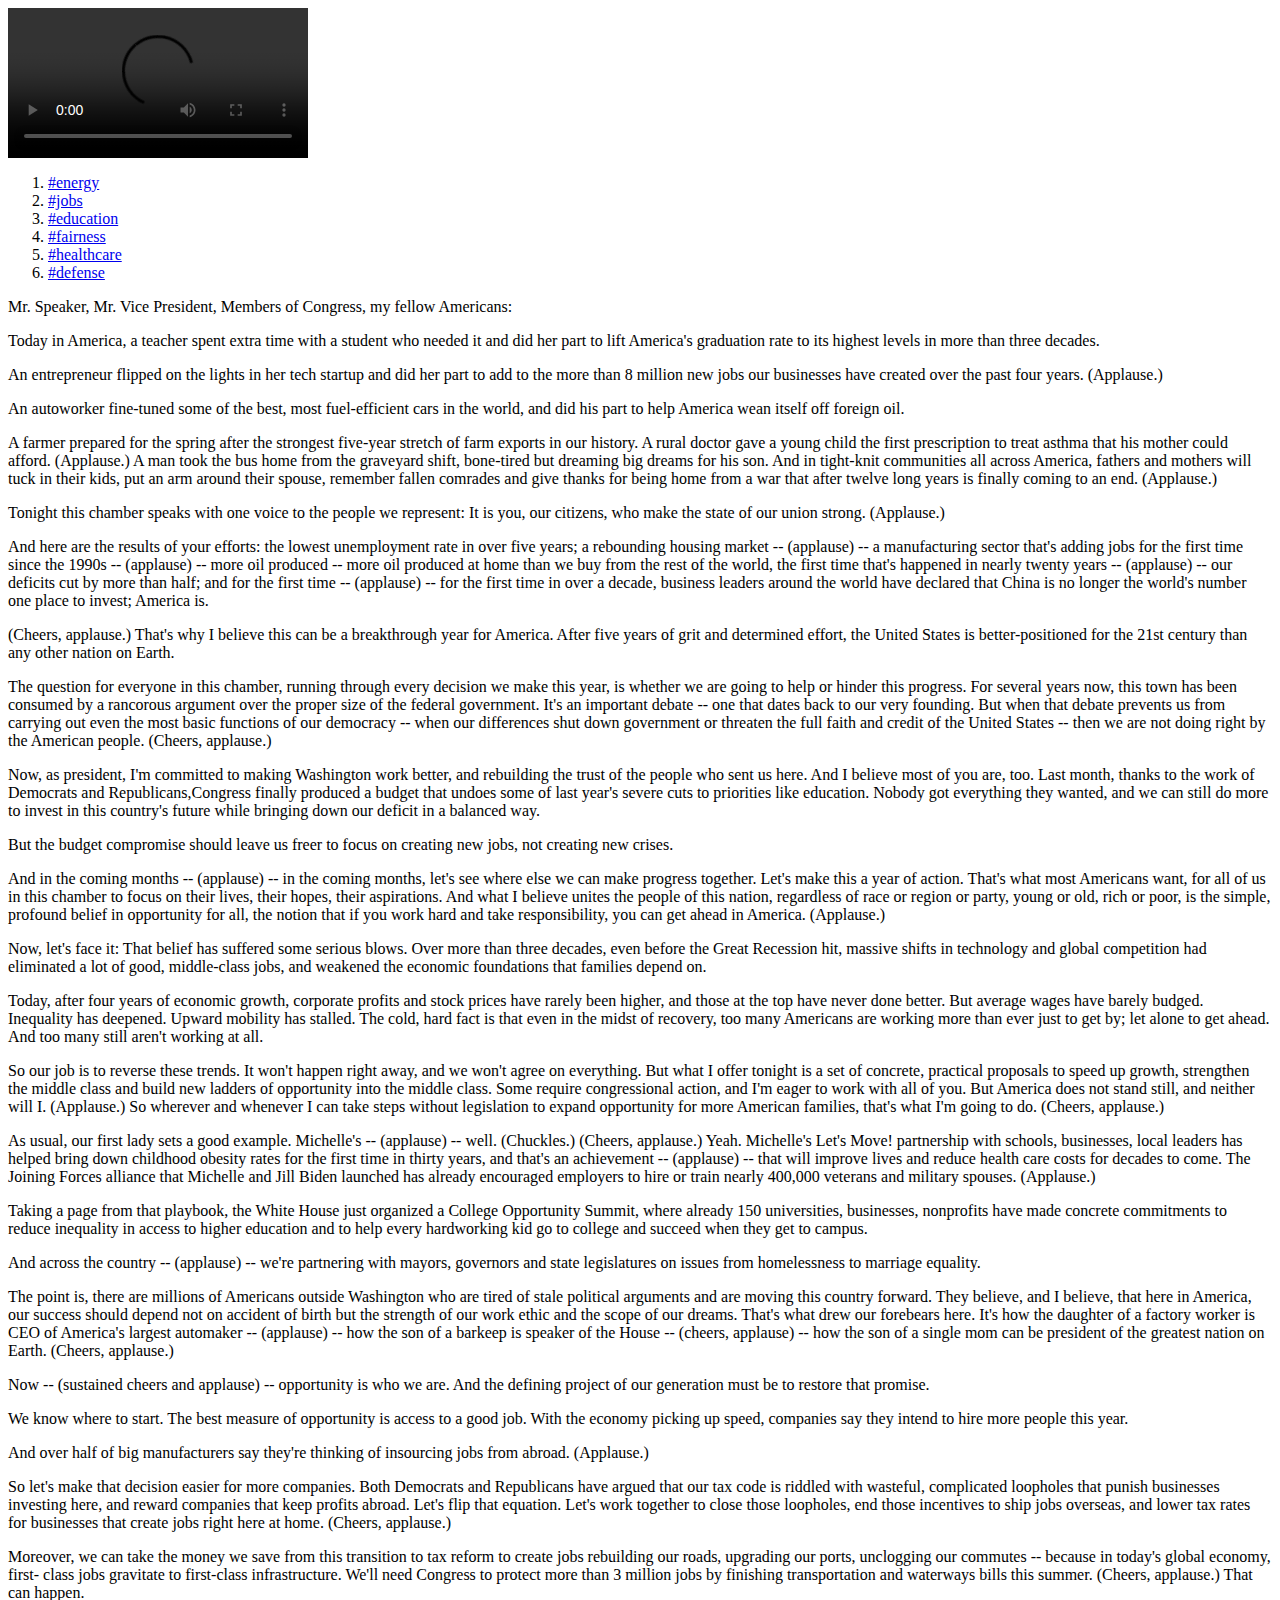
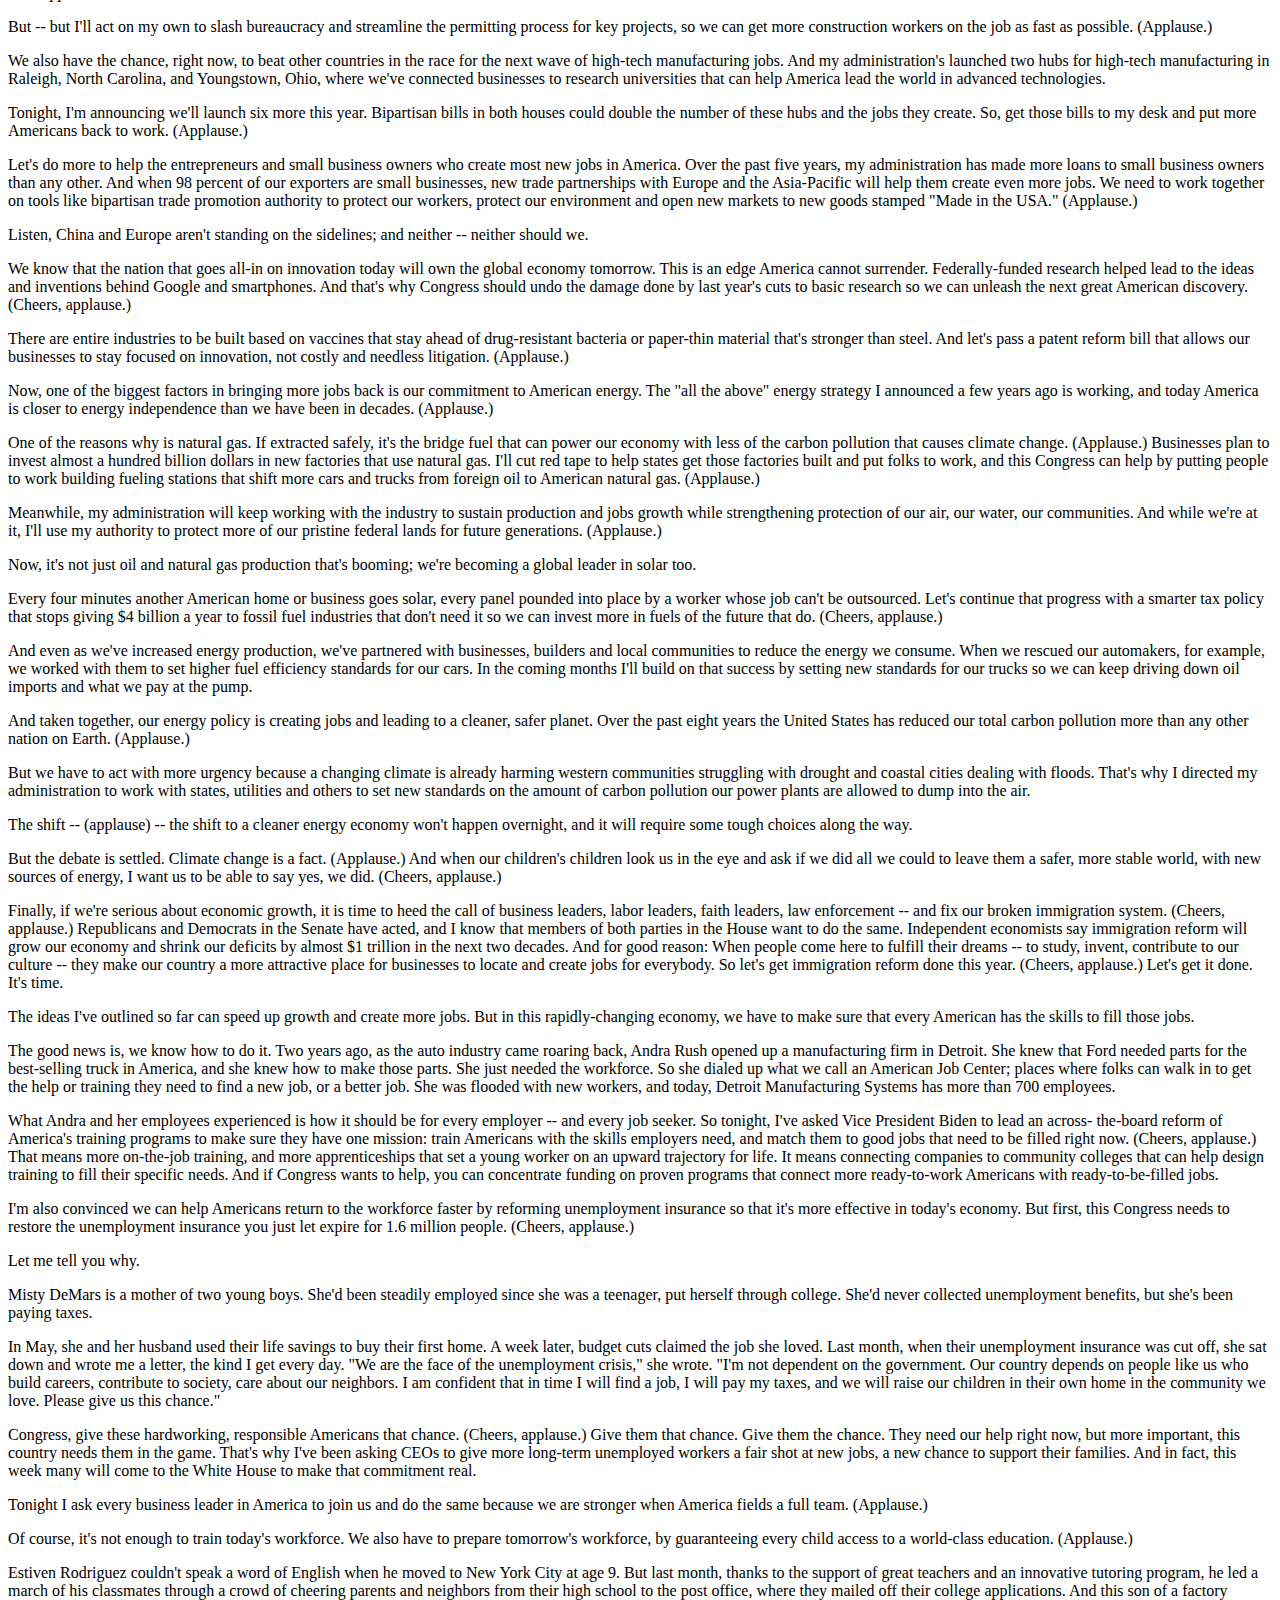
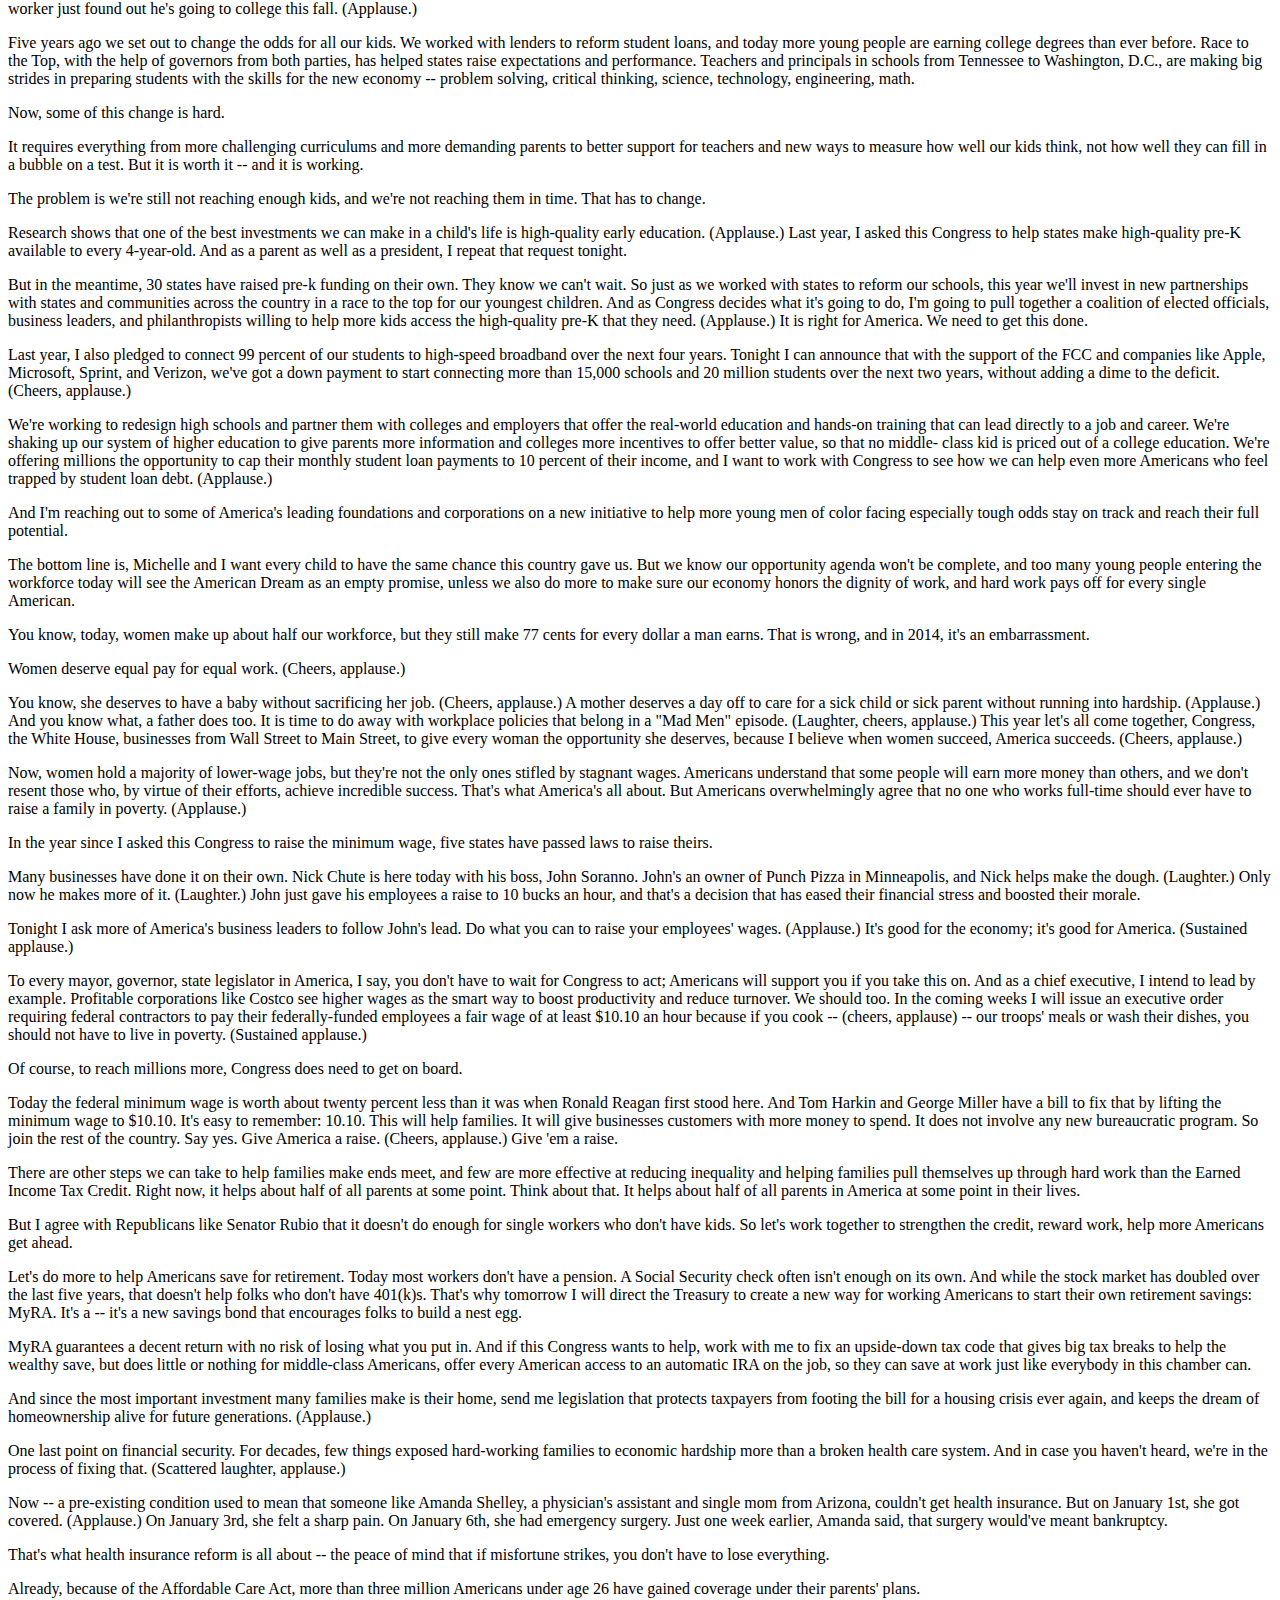
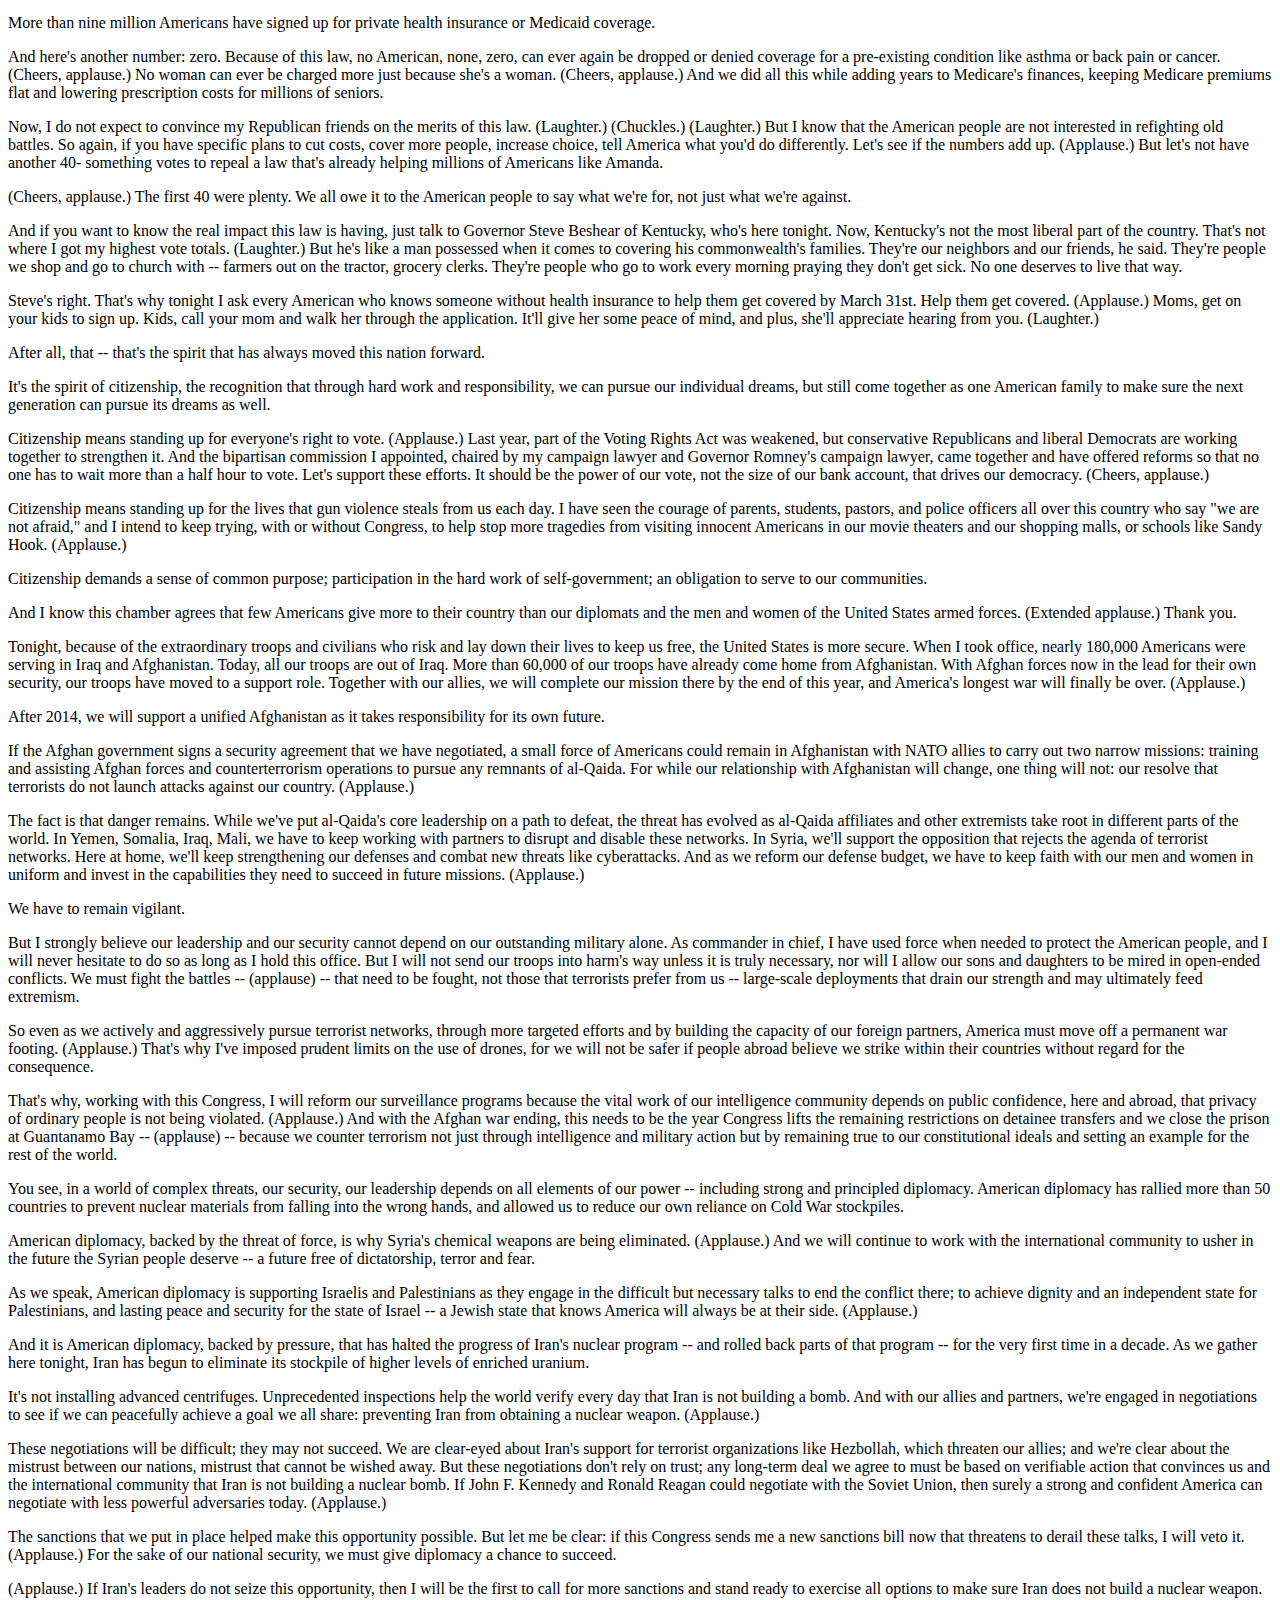
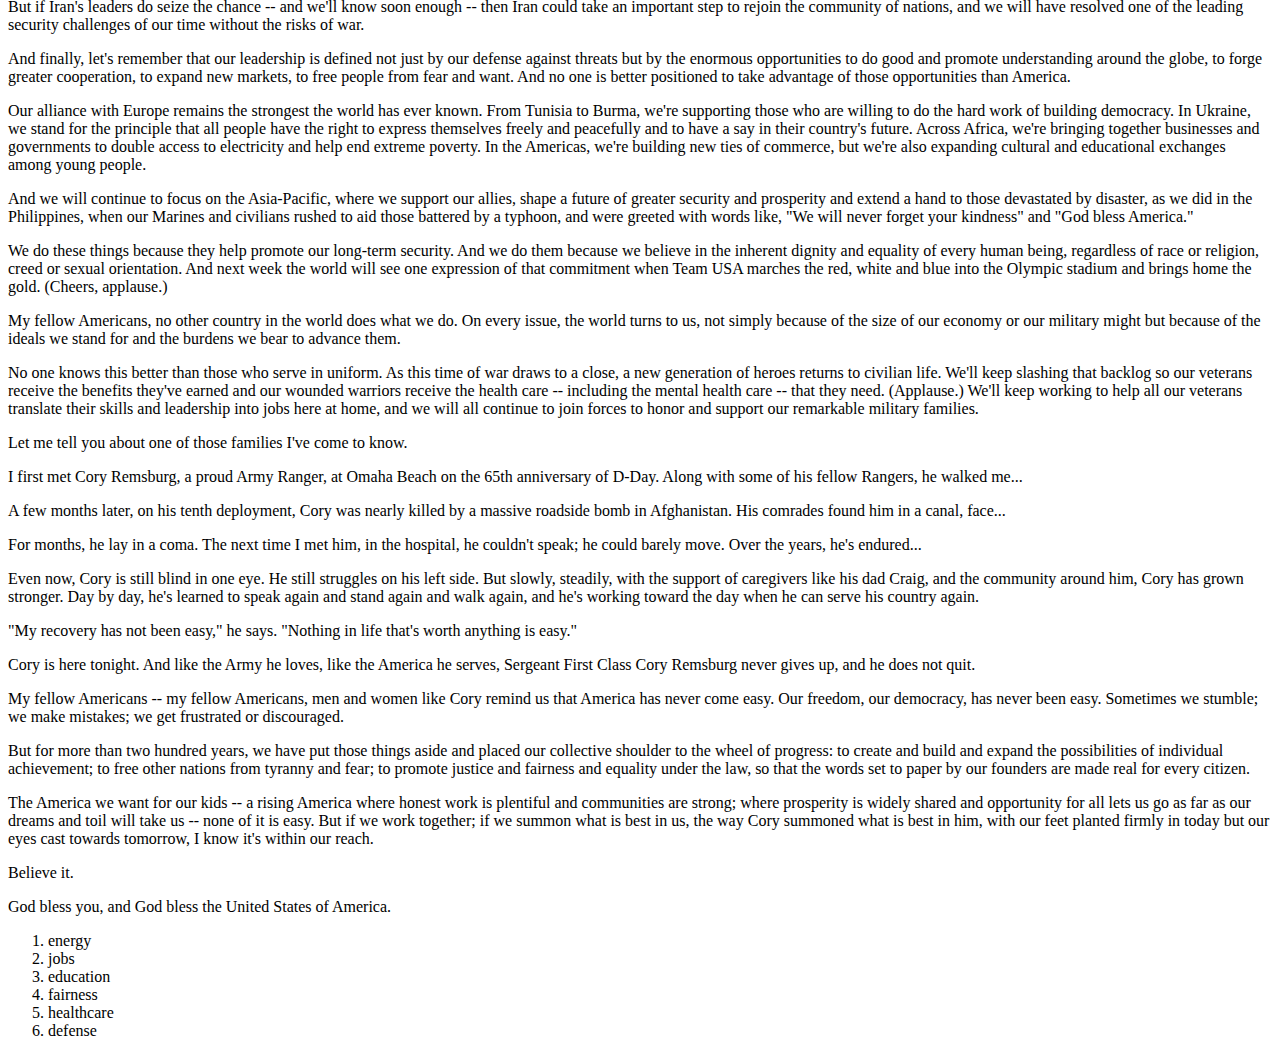
==== SOTU.html @ 9371b638 "fixed more timing issues in transcript timestamps" ====
<html>

	<head>
		<link rel='stylesheet' type='text/css' href='./style.css'>
		<link href='http://fonts.googleapis.com/css?family=Crimson+Text' rel='stylesheet' type='text/css'>
	</head>

	<body>
		<div id='hashtag-plot'>
			<div id='scrub-bar'></div>
		</div>

		<div id='container'>
			<div class='panel' id='left'>
				<video id='sotu-video' src='./media/sotu.mp4' controls></video>

				<nav>
					<ol>
						<li data-timestamp='1266'><a href='#'>#energy</a></li>
						<li data-timestamp='1615'><a href='#'>#jobs</a></li>
						<li data-timestamp='1861'><a href='#'>#education</a></li>
						<li data-timestamp='2124'><a href='#'>#fairness</a></li>
						<li data-timestamp='2681'><a href='#'>#healthcare</a></li>
						<li data-timestamp='3592'><a href='#'>#defense</a></li>
					</ol>
				</nav>
			</div>

			<div class='panel' id='middle'>
				<article id='sotu-transcript'>
					<!-- cleaned up with http://www.dirtymarkup.com/ -->
					<!-- original from http://www.washingtonpost.com/politics/full-text-of-obamas-2014-state-of-the-union-address/2014/01/28/e0c93358-887f-11e3-a5bd-844629433ba3_story.html -->
					<!-- still had to replace ’ with ' "by hand" in Sublime Text -->
					<!-- had to replace with – by -- ibid. -->
					<!-- used RegEx replace to clean up and convert table structure -->

					<div id="transcript-time-308">
						<p>Mr. Speaker, Mr. Vice President, Members of Congress, my fellow Americans:</p>
					</div>

					<div id="transcript-time-318">
						<p>Today in America, a teacher spent extra time with a student who needed it and did her part to lift America's graduation rate to its highest levels in more than three decades.</p>
					</div>

					<div id="transcript-time-335">
						<p>An entrepreneur flipped on the lights in her tech startup and did her part to add to the more than 8 million new jobs our businesses have created over the past four years. (Applause.)</p>
					</div>

					<div id="transcript-time-351">
						<p>An autoworker fine-tuned some of the best, most fuel-efficient cars in the world, and did his part to help America wean itself off foreign oil.</p>
					</div>

					<div id="transcript-time-365">
						<p>A farmer prepared for the spring after the strongest five-year stretch of farm exports in our history. A rural doctor gave a young child the first prescription to treat asthma that his mother could afford. (Applause.) A man took the bus home from the graveyard shift, bone-tired but dreaming big dreams for his son. And in tight-knit communities all across America, fathers and mothers will tuck in their kids, put an arm around their spouse, remember fallen comrades and give thanks for being home from a war that after twelve long years is finally coming to an end. (Applause.)</p>
					</div>

					<div id="transcript-time-433">
						<p>Tonight this chamber speaks with one voice to the people we represent: It is you, our citizens, who make the state of our union strong. (Applause.)</p>
					</div>

					<div id="transcript-time-450">
						<p>And here are the results of your efforts: the lowest unemployment rate in over five years; a rebounding housing market -- (applause) -- a manufacturing sector that's adding jobs for the first time since the 1990s -- (applause) -- more oil produced -- more oil produced at home than we buy from the rest of the world, the first time that's happened in nearly twenty years -- (applause) -- our deficits cut by more than half; and for the first time -- (applause) -- for the first time in over a decade, business leaders around the world have declared that China is no longer the world's number one place to invest; America is.</p>
					</div>

					<div id="transcript-time-512">
						<p>(Cheers, applause.) That's why I believe this can be a breakthrough year for America. After five years of grit and determined effort, the United States is better-positioned for the 21st century than any other nation on Earth.</p>
					</div>

					<div id="transcript-time-529">
						<p>The question for everyone in this chamber, running through every decision we make this year, is whether we are going to help or hinder this progress. For several years now, this town has been consumed by a rancorous argument over the proper size of the federal government. It's an important debate -- one that dates back to our very founding. But when that debate prevents us from carrying out even the most basic functions of our democracy -- when our differences shut down government or threaten the full faith and credit of the United States -- then we are not doing right by the American people. (Cheers, applause.)</p>
					</div>

					<div id="transcript-time-584">
						<p>Now, as president, I'm committed to making Washington work better, and rebuilding the trust of the people who sent us here. And I believe most of you are, too. Last month, thanks to the work of Democrats and Republicans,Congress finally produced a budget that undoes some of last year's severe cuts to priorities like education. Nobody got everything they wanted, and we can still do more to invest in this country's future while bringing down our deficit in a balanced way.</p>

						<p>But the budget compromise should leave us freer to focus on creating new jobs, not creating new crises.</p>

						<p>And in the coming months -- (applause) -- in the coming months, let's see where else we can make progress together. Let's make this a year of action. That's what most Americans want, for all of us in this chamber to focus on their lives, their hopes, their aspirations. And what I believe unites the people of this nation, regardless of race or region or party, young or old, rich or poor, is the simple, profound belief in opportunity for all, the notion that if you work hard and take responsibility, you can get ahead in America. (Applause.)</p>
					</div>

					<div id="transcript-time-673">
						<p>Now, let's face it: That belief has suffered some serious blows. Over more than three decades, even before the Great Recession hit, massive shifts in technology and global competition had eliminated a lot of good, middle-class jobs, and weakened the economic foundations that families depend on.</p>
					</div>

					<div id="transcript-time-696">
						<p>Today, after four years of economic growth, corporate profits and stock prices have rarely been higher, and those at the top have never done better. But average wages have barely budged. Inequality has deepened. Upward mobility has stalled. The cold, hard fact is that even in the midst of recovery, too many Americans are working more than ever just to get by; let alone to get ahead. And too many still aren't working at all.</p>
					</div>

					<div id="transcript-time-730">
						<p>So our job is to reverse these trends. It won't happen right away, and we won't agree on everything. But what I offer tonight is a set of concrete, practical proposals to speed up growth, strengthen the middle class and build new ladders of opportunity into the middle class. Some require congressional action, and I'm eager to work with all of you. But America does not stand still, and neither will I. (Applause.) So wherever and whenever I can take steps without legislation to expand opportunity for more American families, that's what I'm going to do. (Cheers, applause.)</p>
					</div>

					<div id="transcript-time-783">
						<p>As usual, our first lady sets a good example. Michelle's -- (applause) -- well. (Chuckles.) (Cheers, applause.) Yeah. Michelle's Let's Move! partnership with schools, businesses, local leaders has helped bring down childhood obesity rates for the first time in thirty years, and that's an achievement -- (applause) -- that will improve lives and reduce health care costs for decades to come. The Joining Forces alliance that Michelle and Jill Biden launched has already encouraged employers to hire or train nearly 400,000 veterans and military spouses. (Applause.)</p>

						<p>Taking a page from that playbook, the White House just organized a College Opportunity Summit, where already 150 universities, businesses, nonprofits have made concrete commitments to reduce inequality in access to higher education and to help every hardworking kid go to college and succeed when they get to campus.</p>

						<p>And across the country -- (applause) -- we're partnering with mayors, governors and state legislatures on issues from homelessness to marriage equality.</p>
					</div>

					<div id="transcript-time-871">
						<p>The point is, there are millions of Americans outside Washington who are tired of stale political arguments and are moving this country forward. They believe, and I believe, that here in America, our success should depend not on accident of birth but the strength of our work ethic and the scope of our dreams. That's what drew our forebears here. It's how the daughter of a factory worker is CEO of America's largest automaker -- (applause) -- how the son of a barkeep is speaker of the House -- (cheers, applause) -- how the son of a single mom can be president of the greatest nation on Earth. (Cheers, applause.)</p>
					</div>

					<div id="transcript-time-953">
						<p>Now -- (sustained cheers and applause) -- opportunity is who we are. And the defining project of our generation must be to restore that promise.</p>
					</div>

					<div id="transcript-time-964">
						<p>We know where to start. The best measure of opportunity is access to a good job. With the economy picking up speed, companies say they intend to hire more people this year.</p>

						<p>And over half of big manufacturers say they're thinking of insourcing jobs from abroad. (Applause.)</p>
					</div>

					<div id="transcript-time-988">
						<p>So let's make that decision easier for more companies. Both Democrats and Republicans have argued that our tax code is riddled with wasteful, complicated loopholes that punish businesses investing here, and reward companies that keep profits abroad. Let's flip that equation. Let's work together to close those loopholes, end those incentives to ship jobs overseas, and lower tax rates for businesses that create jobs right here at home. (Cheers, applause.)</p>
					</div>

					<div id="transcript-time-1026">
						<p>Moreover, we can take the money we save from this transition to tax reform to create jobs rebuilding our roads, upgrading our ports, unclogging our commutes -- because in today's global economy, first- class jobs gravitate to first-class infrastructure. We'll need Congress to protect more than 3 million jobs by finishing transportation and waterways bills this summer. (Cheers, applause.) That can happen.</p>

						<p>But -- but I'll act on my own to slash bureaucracy and streamline the permitting process for key projects, so we can get more construction workers on the job as fast as possible. (Applause.)</p>
					</div>

					<div id="transcript-time-1072">
						<p>We also have the chance, right now, to beat other countries in the race for the next wave of high-tech manufacturing jobs. And my administration's launched two hubs for high-tech manufacturing in Raleigh, North Carolina, and Youngstown, Ohio, where we've connected businesses to research universities that can help America lead the world in advanced technologies.</p>

						<p>Tonight, I'm announcing we'll launch six more this year. Bipartisan bills in both houses could double the number of these hubs and the jobs they create. So, get those bills to my desk and put more Americans back to work. (Applause.)</p>
					</div>

					<div id="transcript-time-1123">
						<p>Let's do more to help the entrepreneurs and small business owners who create most new jobs in America. Over the past five years, my administration has made more loans to small business owners than any other. And when 98 percent of our exporters are small businesses, new trade partnerships with Europe and the Asia-Pacific will help them create even more jobs. We need to work together on tools like bipartisan trade promotion authority to protect our workers, protect our environment and open new markets to new goods stamped "Made in the USA." (Applause.)</p>

						<p>Listen, China and Europe aren't standing on the sidelines; and neither -- neither should we.</p>
					</div>

					<div id="transcript-time-1181">
						<p>We know that the nation that goes all-in on innovation today will own the global economy tomorrow. This is an edge America cannot surrender. Federally-funded research helped lead to the ideas and inventions behind Google and smartphones. And that's why Congress should undo the damage done by last year's cuts to basic research so we can unleash the next great American discovery. (Cheers, applause.)</p>

						<p>There are entire industries to be built based on vaccines that stay ahead of drug-resistant bacteria or paper-thin material that's stronger than steel. And let's pass a patent reform bill that allows our businesses to stay focused on innovation, not costly and needless litigation. (Applause.)</p>
					</div>

					<div id="transcript-time-1244">
						<p>Now, one of the biggest factors in bringing more jobs back is our commitment to American energy. The "all the above" energy strategy I announced a few years ago is working, and today America is closer to energy independence than we have been in decades. (Applause.)</p>
					</div>

					<div id="transcript-time-1266">
						<p>One of the reasons why is natural gas. If extracted safely, it's the bridge fuel that can power our economy with less of the carbon pollution that causes climate change. (Applause.) Businesses plan to invest almost a hundred billion dollars in new factories that use natural gas. I'll cut red tape to help states get those factories built and put folks to work, and this Congress can help by putting people to work building fueling stations that shift more cars and trucks from foreign oil to American natural gas. (Applause.)</p>

						<p>Meanwhile, my administration will keep working with the industry to sustain production and jobs growth while strengthening protection of our air, our water, our communities. And while we're at it, I'll use my authority to protect more of our pristine federal lands for future generations. (Applause.)</p>
					</div>

					<div id="transcript-time-1333">
						<p>Now, it's not just oil and natural gas production that's booming; we're becoming a global leader in solar too.</p>

						<p>Every four minutes another American home or business goes solar, every panel pounded into place by a worker whose job can't be outsourced. Let's continue that progress with a smarter tax policy that stops giving $4 billion a year to fossil fuel industries that don't need it so we can invest more in fuels of the future that do. (Cheers, applause.)</p>
					</div>

					<div id="transcript-time-1375">
						<p>And even as we've increased energy production, we've partnered with businesses, builders and local communities to reduce the energy we consume. When we rescued our automakers, for example, we worked with them to set higher fuel efficiency standards for our cars. In the coming months I'll build on that success by setting new standards for our trucks so we can keep driving down oil imports and what we pay at the pump.</p>
					</div>

					<div id="transcript-time-1405">
						<p>And taken together, our energy policy is creating jobs and leading to a cleaner, safer planet. Over the past eight years the United States has reduced our total carbon pollution more than any other nation on Earth. (Applause.)</p>

						<p>But we have to act with more urgency because a changing climate is already harming western communities struggling with drought and coastal cities dealing with floods. That's why I directed my administration to work with states, utilities and others to set new standards on the amount of carbon pollution our power plants are allowed to dump into the air.</p>

						<p>The shift -- (applause) -- the shift to a cleaner energy economy won't happen overnight, and it will require some tough choices along the way.</p>

						<p>But the debate is settled. Climate change is a fact. (Applause.) And when our children's children look us in the eye and ask if we did all we could to leave them a safer, more stable world, with new sources of energy, I want us to be able to say yes, we did. (Cheers, applause.)</p>
					</div>

					<div id="transcript-time-1486">
						<p>Finally, if we're serious about economic growth, it is time to heed the call of business leaders, labor leaders, faith leaders, law enforcement -- and fix our broken immigration system. (Cheers, applause.) Republicans and Democrats in the Senate have acted, and I know that members of both parties in the House want to do the same. Independent economists say immigration reform will grow our economy and shrink our deficits by almost $1 trillion in the next two decades. And for good reason: When people come here to fulfill their dreams -- to study, invent, contribute to our culture -- they make our country a more attractive place for businesses to locate and create jobs for everybody. So let's get immigration reform done this year. (Cheers, applause.) Let's get it done. It's time.</p>
					</div>

					<div id="transcript-time-1561">
						<p>The ideas I've outlined so far can speed up growth and create more jobs. But in this rapidly-changing economy, we have to make sure that every American has the skills to fill those jobs.</p>
					</div>

					<div id="transcript-time-1576">
						<p>The good news is, we know how to do it. Two years ago, as the auto industry came roaring back, Andra Rush opened up a manufacturing firm in Detroit. She knew that Ford needed parts for the best-selling truck in America, and she knew how to make those parts. She just needed the workforce. So she dialed up what we call an American Job Center; places where folks can walk in to get the help or training they need to find a new job, or a better job. She was flooded with new workers, and today, Detroit Manufacturing Systems has more than 700 employees.</p>
					</div>

					<div id="transcript-time-1615">
						<p>What Andra and her employees experienced is how it should be for every employer -- and every job seeker. So tonight, I've asked Vice President Biden to lead an across- the-board reform of America's training programs to make sure they have one mission: train Americans with the skills employers need, and match them to good jobs that need to be filled right now. (Cheers, applause.) That means more on-the-job training, and more apprenticeships that set a young worker on an upward trajectory for life. It means connecting companies to community colleges that can help design training to fill their specific needs. And if Congress wants to help, you can concentrate funding on proven programs that connect more ready-to-work Americans with ready-to-be-filled jobs.</p>
					</div>

					<div id="transcript-time-1682">
						<p>I'm also convinced we can help Americans return to the workforce faster by reforming unemployment insurance so that it's more effective in today's economy. But first, this Congress needs to restore the unemployment insurance you just let expire for 1.6 million people. (Cheers, applause.)</p>
					</div>

					<div id="transcript-time-1714">
						<p>Let me tell you why.</p>
					</div>

					<div id="transcript-time-1716">
						<p>Misty DeMars is a mother of two young boys. She'd been steadily employed since she was a teenager, put herself through college. She'd never collected unemployment benefits, but she's been paying taxes.</p>

						<p>In May, she and her husband used their life savings to buy their first home. A week later, budget cuts claimed the job she loved. Last month, when their unemployment insurance was cut off, she sat down and wrote me a letter, the kind I get every day. "We are the face of the unemployment crisis," she wrote. "I'm not dependent on the government. Our country depends on people like us who build careers, contribute to society, care about our neighbors. I am confident that in time I will find a job, I will pay my taxes, and we will raise our children in their own home in the community we love. Please give us this chance."</p>
					</div>

					<div id="transcript-time-1780">
						<p>Congress, give these hardworking, responsible Americans that chance. (Cheers, applause.) Give them that chance. Give them the chance. They need our help right now, but more important, this country needs them in the game. That's why I've been asking CEOs to give more long-term unemployed workers a fair shot at new jobs, a new chance to support their families. And in fact, this week many will come to the White House to make that commitment real.</p>

						<p>Tonight I ask every business leader in America to join us and do the same because we are stronger when America fields a full team. (Applause.)</p>
					</div>

					<div id="transcript-time-1833">
						<p>Of course, it's not enough to train today's workforce. We also have to prepare tomorrow's workforce, by guaranteeing every child access to a world-class education. (Applause.)</p>
					</div>

					<div id="transcript-time-1853">
						<p>Estiven Rodriguez couldn't speak a word of English when he moved to New York City at age 9. But last month, thanks to the support of great teachers and an innovative tutoring program, he led a march of his classmates through a crowd of cheering parents and neighbors from their high school to the post office, where they mailed off their college applications. And this son of a factory worker just found out he's going to college this fall. (Applause.)</p>
					</div>

					<div id="transcript-time-1893">
						<p>Five years ago we set out to change the odds for all our kids. We worked with lenders to reform student loans, and today more young people are earning college degrees than ever before. Race to the Top, with the help of governors from both parties, has helped states raise expectations and performance. Teachers and principals in schools from Tennessee to Washington, D.C., are making big strides in preparing students with the skills for the new economy -- problem solving, critical thinking, science, technology, engineering, math.</p>

						<p>Now, some of this change is hard.</p>

						<p>It requires everything from more challenging curriculums and more demanding parents to better support for teachers and new ways to measure how well our kids think, not how well they can fill in a bubble on a test. But it is worth it -- and it is working.</p>
					</div>

					<div id="transcript-time-1952">
						<p>The problem is we're still not reaching enough kids, and we're not reaching them in time. That has to change.</p>
					</div>

					<div id="transcript-time-1960">
						<p>Research shows that one of the best investments we can make in a child's life is high-quality early education. (Applause.) Last year, I asked this Congress to help states make high-quality pre-K available to every 4-year-old. And as a parent as well as a president, I repeat that request tonight.</p>

						<p>But in the meantime, 30 states have raised pre-k funding on their own. They know we can't wait. So just as we worked with states to reform our schools, this year we'll invest in new partnerships with states and communities across the country in a race to the top for our youngest children. And as Congress decides what it's going to do, I'm going to pull together a coalition of elected officials, business leaders, and philanthropists willing to help more kids access the high-quality pre-K that they need. (Applause.) It is right for America. We need to get this done.</p>
					</div>

					<div id="transcript-time-2036">
						<p>Last year, I also pledged to connect 99 percent of our students to high-speed broadband over the next four years. Tonight I can announce that with the support of the FCC and companies like Apple, Microsoft, Sprint, and Verizon, we've got a down payment to start connecting more than 15,000 schools and 20 million students over the next two years, without adding a dime to the deficit. (Cheers, applause.)</p>
					</div>

					<div id="transcript-time-2068">
						<p>We're working to redesign high schools and partner them with colleges and employers that offer the real-world education and hands-on training that can lead directly to a job and career. We're shaking up our system of higher education to give parents more information and colleges more incentives to offer better value, so that no middle- class kid is priced out of a college education. We're offering millions the opportunity to cap their monthly student loan payments to 10 percent of their income, and I want to work with Congress to see how we can help even more Americans who feel trapped by student loan debt. (Applause.)</p>

						<p>And I'm reaching out to some of America's leading foundations and corporations on a new initiative to help more young men of color facing especially tough odds stay on track and reach their full potential.</p>
					</div>

					<div id="transcript-time-2126">
						<p>The bottom line is, Michelle and I want every child to have the same chance this country gave us. But we know our opportunity agenda won't be complete, and too many young people entering the workforce today will see the American Dream as an empty promise, unless we also do more to make sure our economy honors the dignity of work, and hard work pays off for every single American.</p>
					</div>

					<div id="transcript-time-2157">
						<p>You know, today, women make up about half our workforce, but they still make 77 cents for every dollar a man earns. That is wrong, and in 2014, it's an embarrassment.</p>

						<p>Women deserve equal pay for equal work. (Cheers, applause.)</p>

						<p>You know, she deserves to have a baby without sacrificing her job. (Cheers, applause.) A mother deserves a day off to care for a sick child or sick parent without running into hardship. (Applause.) And you know what, a father does too. It is time to do away with workplace policies that belong in a "Mad Men" episode. (Laughter, cheers, applause.) This year let's all come together, Congress, the White House, businesses from Wall Street to Main Street, to give every woman the opportunity she deserves, because I believe when women succeed, America succeeds. (Cheers, applause.)</p>
					</div>

					<div id="transcript-time-2246">
						<p>Now, women hold a majority of lower-wage jobs, but they're not the only ones stifled by stagnant wages. Americans understand that some people will earn more money than others, and we don't resent those who, by virtue of their efforts, achieve incredible success. That's what America's all about. But Americans overwhelmingly agree that no one who works full-time should ever have to raise a family in poverty. (Applause.)</p>
					</div>

					<div id="transcript-time-2295">
						<p>In the year since I asked this Congress to raise the minimum wage, five states have passed laws to raise theirs.</p>

						<p>Many businesses have done it on their own. Nick Chute is here today with his boss, John Soranno. John's an owner of Punch Pizza in Minneapolis, and Nick helps make the dough. (Laughter.) Only now he makes more of it. (Laughter.) John just gave his employees a raise to 10 bucks an hour, and that's a decision that has eased their financial stress and boosted their morale.</p>
					</div>

					<div id="transcript-time-2332">
						<p>Tonight I ask more of America's business leaders to follow John's lead. Do what you can to raise your employees' wages. (Applause.) It's good for the economy; it's good for America. (Sustained applause.)</p>

						<p>To every mayor, governor, state legislator in America, I say, you don't have to wait for Congress to act; Americans will support you if you take this on. And as a chief executive, I intend to lead by example. Profitable corporations like Costco see higher wages as the smart way to boost productivity and reduce turnover. We should too. In the coming weeks I will issue an executive order requiring federal contractors to pay their federally-funded employees a fair wage of at least $10.10 an hour because if you cook -- (cheers, applause) -- our troops' meals or wash their dishes, you should not have to live in poverty. (Sustained applause.)</p>
					</div>

					<div id="transcript-time-2406">
						<p>Of course, to reach millions more, Congress does need to get on board.</p>

						<p>Today the federal minimum wage is worth about twenty percent less than it was when Ronald Reagan first stood here. And Tom Harkin and George Miller have a bill to fix that by lifting the minimum wage to $10.10. It's easy to remember: 10.10. This will help families. It will give businesses customers with more money to spend. It does not involve any new bureaucratic program. So join the rest of the country. Say yes. Give America a raise. (Cheers, applause.) Give 'em a raise.</p>
					</div>

					<div id="transcript-time-2462">
						<p>There are other steps we can take to help families make ends meet, and few are more effective at reducing inequality and helping families pull themselves up through hard work than the Earned Income Tax Credit. Right now, it helps about half of all parents at some point. Think about that. It helps about half of all parents in America at some point in their lives.</p>

						<p>But I agree with Republicans like Senator Rubio that it doesn't do enough for single workers who don't have kids. So let's work together to strengthen the credit, reward work, help more Americans get ahead.</p>
					</div>

					<div id="transcript-time-2501">
						<p>Let's do more to help Americans save for retirement. Today most workers don't have a pension. A Social Security check often isn't enough on its own. And while the stock market has doubled over the last five years, that doesn't help folks who don't have 401(k)s. That's why tomorrow I will direct the Treasury to create a new way for working Americans to start their own retirement savings: MyRA. It's a -- it's a new savings bond that encourages folks to build a nest egg.</p>

						<p>MyRA guarantees a decent return with no risk of losing what you put in. And if this Congress wants to help, work with me to fix an upside-down tax code that gives big tax breaks to help the wealthy save, but does little or nothing for middle-class Americans, offer every American access to an automatic IRA on the job, so they can save at work just like everybody in this chamber can.</p>

						<p>And since the most important investment many families make is their home, send me legislation that protects taxpayers from footing the bill for a housing crisis ever again, and keeps the dream of homeownership alive for future generations. (Applause.)</p>
					</div>

					<div id="transcript-time-2593">
						<p>One last point on financial security. For decades, few things exposed hard-working families to economic hardship more than a broken health care system. And in case you haven't heard, we're in the process of fixing that. (Scattered laughter, applause.)</p>
					</div>

					<div id="transcript-time-2615">
						<p>Now -- a pre-existing condition used to mean that someone like Amanda Shelley, a physician's assistant and single mom from Arizona, couldn't get health insurance. But on January 1st, she got covered. (Applause.) On January 3rd, she felt a sharp pain. On January 6th, she had emergency surgery. Just one week earlier, Amanda said, that surgery would've meant bankruptcy.</p>
					</div>

					<div id="transcript-time-2650">
						<p>That's what health insurance reform is all about -- the peace of mind that if misfortune strikes, you don't have to lose everything.</p>
					</div>

					<div id="transcript-time-2659">
						<p>Already, because of the Affordable Care Act, more than three million Americans under age 26 have gained coverage under their parents' plans.</p>
					</div>

					<div id="transcript-time-2671">
						<p>More than nine million Americans have signed up for private health insurance or Medicaid coverage.</p>
					</div>

					<div id="transcript-time-2681">
						<p>And here's another number: zero. Because of this law, no American, none, zero, can ever again be dropped or denied coverage for a pre-existing condition like asthma or back pain or cancer. (Cheers, applause.) No woman can ever be charged more just because she's a woman. (Cheers, applause.) And we did all this while adding years to Medicare's finances, keeping Medicare premiums flat and lowering prescription costs for millions of seniors.</p>
					</div>

					<div id="transcript-time-2737">
						<p>Now, I do not expect to convince my Republican friends on the merits of this law. (Laughter.) (Chuckles.) (Laughter.) But I know that the American people are not interested in refighting old battles. So again, if you have specific plans to cut costs, cover more people, increase choice, tell America what you'd do differently. Let's see if the numbers add up. (Applause.) But let's not have another 40- something votes to repeal a law that's already helping millions of Americans like Amanda.</p>

						<p>(Cheers, applause.) The first 40 were plenty. We all owe it to the American people to say what we're for, not just what we're against.</p>
					</div>

					<div id="transcript-time-2735">
						<p>And if you want to know the real impact this law is having, just talk to Governor Steve Beshear of Kentucky, who's here tonight. Now, Kentucky's not the most liberal part of the country. That's not where I got my highest vote totals. (Laughter.) But he's like a man possessed when it comes to covering his commonwealth's families. They're our neighbors and our friends, he said. They're people we shop and go to church with -- farmers out on the tractor, grocery clerks. They're people who go to work every morning praying they don't get sick. No one deserves to live that way.</p>
					</div>

					<div id="transcript-time-2854">
						<p>Steve's right. That's why tonight I ask every American who knows someone without health insurance to help them get covered by March 31st. Help them get covered. (Applause.) Moms, get on your kids to sign up. Kids, call your mom and walk her through the application. It'll give her some peace of mind, and plus, she'll appreciate hearing from you. (Laughter.)</p>
					</div>

					<div id="transcript-time-2890">
						<p>After all, that -- that's the spirit that has always moved this nation forward.</p>

						<p>It's the spirit of citizenship, the recognition that through hard work and responsibility, we can pursue our individual dreams, but still come together as one American family to make sure the next generation can pursue its dreams as well.</p>
					</div>

					<div id="transcript-time-2912">
						<p>Citizenship means standing up for everyone's right to vote. (Applause.) Last year, part of the Voting Rights Act was weakened, but conservative Republicans and liberal Democrats are working together to strengthen it. And the bipartisan commission I appointed, chaired by my campaign lawyer and Governor Romney's campaign lawyer, came together and have offered reforms so that no one has to wait more than a half hour to vote. Let's support these efforts. It should be the power of our vote, not the size of our bank account, that drives our democracy. (Cheers, applause.)</p>
					</div>

					<div id="transcript-time-2972">
						<p>Citizenship means standing up for the lives that gun violence steals from us each day. I have seen the courage of parents, students, pastors, and police officers all over this country who say "we are not afraid," and I intend to keep trying, with or without Congress, to help stop more tragedies from visiting innocent Americans in our movie theaters and our shopping malls, or schools like Sandy Hook. (Applause.)</p>
					</div>

					<div id="transcript-time-3021">
						<p>Citizenship demands a sense of common purpose; participation in the hard work of self-government; an obligation to serve to our communities.</p>

						<p>And I know this chamber agrees that few Americans give more to their country than our diplomats and the men and women of the United States armed forces. (Extended applause.) Thank you.</p>
					</div>

					<div id="transcript-time-3078">
						<p>Tonight, because of the extraordinary troops and civilians who risk and lay down their lives to keep us free, the United States is more secure. When I took office, nearly 180,000 Americans were serving in Iraq and Afghanistan. Today, all our troops are out of Iraq. More than 60,000 of our troops have already come home from Afghanistan. With Afghan forces now in the lead for their own security, our troops have moved to a support role. Together with our allies, we will complete our mission there by the end of this year, and America's longest war will finally be over. (Applause.)</p>
					</div>

					<div id="transcript-time-3134">
						<p>After 2014, we will support a unified Afghanistan as it takes responsibility for its own future.</p>

						<p>If the Afghan government signs a security agreement that we have negotiated, a small force of Americans could remain in Afghanistan with NATO allies to carry out two narrow missions: training and assisting Afghan forces and counterterrorism operations to pursue any remnants of al-Qaida. For while our relationship with Afghanistan will change, one thing will not: our resolve that terrorists do not launch attacks against our country. (Applause.)</p>
					</div>

					<div id="transcript-time-3189">
						<p>The fact is that danger remains. While we've put al-Qaida's core leadership on a path to defeat, the threat has evolved as al-Qaida affiliates and other extremists take root in different parts of the world. In Yemen, Somalia, Iraq, Mali, we have to keep working with partners to disrupt and disable these networks. In Syria, we'll support the opposition that rejects the agenda of terrorist networks. Here at home, we'll keep strengthening our defenses and combat new threats like cyberattacks. And as we reform our defense budget, we have to keep faith with our men and women in uniform and invest in the capabilities they need to succeed in future missions. (Applause.)</p>
					</div>

					<div id="transcript-time-3258">
						<p>We have to remain vigilant.</p>

						<p>But I strongly believe our leadership and our security cannot depend on our outstanding military alone. As commander in chief, I have used force when needed to protect the American people, and I will never hesitate to do so as long as I hold this office. But I will not send our troops into harm's way unless it is truly necessary, nor will I allow our sons and daughters to be mired in open-ended conflicts. We must fight the battles -- (applause) -- that need to be fought, not those that terrorists prefer from us -- large-scale deployments that drain our strength and may ultimately feed extremism.</p>
					</div>

					<div id="transcript-time-3304">
						<p>So even as we actively and aggressively pursue terrorist networks, through more targeted efforts and by building the capacity of our foreign partners, America must move off a permanent war footing. (Applause.) That's why I've imposed prudent limits on the use of drones, for we will not be safer if people abroad believe we strike within their countries without regard for the consequence.</p>

						<p>That's why, working with this Congress, I will reform our surveillance programs because the vital work of our intelligence community depends on public confidence, here and abroad, that privacy of ordinary people is not being violated. (Applause.) And with the Afghan war ending, this needs to be the year Congress lifts the remaining restrictions on detainee transfers and we close the prison at Guantanamo Bay -- (applause) -- because we counter terrorism not just through intelligence and military action but by remaining true to our constitutional ideals and setting an example for the rest of the world.</p>
					</div>

					<div id="transcript-time-3384">
						<p>You see, in a world of complex threats, our security, our leadership depends on all elements of our power -- including strong and principled diplomacy. American diplomacy has rallied more than 50 countries to prevent nuclear materials from falling into the wrong hands, and allowed us to reduce our own reliance on Cold War stockpiles.</p>

						<p>American diplomacy, backed by the threat of force, is why Syria's chemical weapons are being eliminated. (Applause.) And we will continue to work with the international community to usher in the future the Syrian people deserve -- a future free of dictatorship, terror and fear.</p>

						<p>As we speak, American diplomacy is supporting Israelis and Palestinians as they engage in the difficult but necessary talks to end the conflict there; to achieve dignity and an independent state for Palestinians, and lasting peace and security for the state of Israel -- a Jewish state that knows America will always be at their side. (Applause.)</p>
					</div>

					<div id="transcript-time-3471">
						<p>And it is American diplomacy, backed by pressure, that has halted the progress of Iran's nuclear program -- and rolled back parts of that program -- for the very first time in a decade. As we gather here tonight, Iran has begun to eliminate its stockpile of higher levels of enriched uranium.</p>

						<p>It's not installing advanced centrifuges. Unprecedented inspections help the world verify every day that Iran is not building a bomb. And with our allies and partners, we're engaged in negotiations to see if we can peacefully achieve a goal we all share: preventing Iran from obtaining a nuclear weapon. (Applause.)</p>
					</div>

					<div id="transcript-time-3533">
						<p>These negotiations will be difficult; they may not succeed. We are clear-eyed about Iran's support for terrorist organizations like Hezbollah, which threaten our allies; and we're clear about the mistrust between our nations, mistrust that cannot be wished away. But these negotiations don't rely on trust; any long-term deal we agree to must be based on verifiable action that convinces us and the international community that Iran is not building a nuclear bomb. If John F. Kennedy and Ronald Reagan could negotiate with the Soviet Union, then surely a strong and confident America can negotiate with less powerful adversaries today. (Applause.)</p>
					</div>

					<div id="transcript-time-3592">
						<p>The sanctions that we put in place helped make this opportunity possible. But let me be clear: if this Congress sends me a new sanctions bill now that threatens to derail these talks, I will veto it. (Applause.) For the sake of our national security, we must give diplomacy a chance to succeed.</p>

						<p>(Applause.) If Iran's leaders do not seize this opportunity, then I will be the first to call for more sanctions and stand ready to exercise all options to make sure Iran does not build a nuclear weapon. But if Iran's leaders do seize the chance -- and we'll know soon enough -- then Iran could take an important step to rejoin the community of nations, and we will have resolved one of the leading security challenges of our time without the risks of war.</p>
					</div>

					<div id="transcript-time-3655">
						<p>And finally, let's remember that our leadership is defined not just by our defense against threats but by the enormous opportunities to do good and promote understanding around the globe, to forge greater cooperation, to expand new markets, to free people from fear and want. And no one is better positioned to take advantage of those opportunities than America.</p>
					</div>

					<div id="transcript-time-3685">
						<p>Our alliance with Europe remains the strongest the world has ever known. From Tunisia to Burma, we're supporting those who are willing to do the hard work of building democracy. In Ukraine, we stand for the principle that all people have the right to express themselves freely and peacefully and to have a say in their country's future. Across Africa, we're bringing together businesses and governments to double access to electricity and help end extreme poverty. In the Americas, we're building new ties of commerce, but we're also expanding cultural and educational exchanges among young people.</p>

						<p>And we will continue to focus on the Asia-Pacific, where we support our allies, shape a future of greater security and prosperity and extend a hand to those devastated by disaster, as we did in the Philippines, when our Marines and civilians rushed to aid those battered by a typhoon, and were greeted with words like, "We will never forget your kindness" and "God bless America."</p>
					</div>

					<div id="transcript-time-3755">
						<p>We do these things because they help promote our long-term security. And we do them because we believe in the inherent dignity and equality of every human being, regardless of race or religion, creed or sexual orientation. And next week the world will see one expression of that commitment when Team USA marches the red, white and blue into the Olympic stadium and brings home the gold. (Cheers, applause.)</p>
					</div>

					<div id="transcript-time-3803">
						<p>My fellow Americans, no other country in the world does what we do. On every issue, the world turns to us, not simply because of the size of our economy or our military might but because of the ideals we stand for and the burdens we bear to advance them.</p>
					</div>

					<div id="transcript-time-3826">
						<p>No one knows this better than those who serve in uniform. As this time of war draws to a close, a new generation of heroes returns to civilian life. We'll keep slashing that backlog so our veterans receive the benefits they've earned and our wounded warriors receive the health care -- including the mental health care -- that they need. (Applause.) We'll keep working to help all our veterans translate their skills and leadership into jobs here at home, and we will all continue to join forces to honor and support our remarkable military families.</p>
					</div>

					<div id="transcript-time-3881">
						<p>Let me tell you about one of those families I've come to know.</p>
					</div>

					<div id="transcript-time-3887">
						<p>I first met Cory Remsburg, a proud Army Ranger, at Omaha Beach on the 65th anniversary of D-Day. Along with some of his fellow Rangers, he walked me...</p>
					
						<p>A few months later, on his tenth deployment, Cory was nearly killed by a massive roadside bomb in Afghanistan. His comrades found him in a canal, face...</p>
					</div>

					<div id="transcript-time-3934">
						<p>For months, he lay in a coma. The next time I met him, in the hospital, he couldn't speak; he could barely move. Over the years, he's endured...</p>
					</div>

					<div id="transcript-time-3957">
						<p>Even now, Cory is still blind in one eye. He still struggles on his left side. But slowly, steadily, with the support of caregivers like his dad Craig, and the community around him, Cory has grown stronger. Day by day, he's learned to speak again and stand again and walk again, and he's working toward the day when he can serve his country again.</p>
					</div>

					<div id="transcript-time-3987">
						<p>"My recovery has not been easy," he says. "Nothing in life that's worth anything is easy."</p>
					</div>

					<div id="transcript-time-4001">
						<p>Cory is here tonight. And like the Army he loves, like the America he serves, Sergeant First Class Cory Remsburg never gives up, and he does not quit.</p>
					</div>

					<div id="transcript-time-4109">
						<p>My fellow Americans -- my fellow Americans, men and women like Cory remind us that America has never come easy. Our freedom, our democracy, has never been easy. Sometimes we stumble; we make mistakes; we get frustrated or discouraged.</p>

						<p>But for more than two hundred years, we have put those things aside and placed our collective shoulder to the wheel of progress: to create and build and expand the possibilities of individual achievement; to free other nations from tyranny and fear; to promote justice and fairness and equality under the law, so that the words set to paper by our founders are made real for every citizen.</p>

						<p>The America we want for our kids -- a rising America where honest work is plentiful and communities are strong; where prosperity is widely shared and opportunity for all lets us go as far as our dreams and toil will take us -- none of it is easy. But if we work together; if we summon what is best in us, the way Cory summoned what is best in him, with our feet planted firmly in today but our eyes cast towards tomorrow, I know it's within our reach.</p>
					</div>

					<div id="transcript-time-4211">
						<p>Believe it.</p>
					</div>

					<div id="transcript-time-4214">
						<p>God bless you, and God bless the United States of America.</p>
					</div>
				</article>
			</div>

			<div class='panel' id='right'>
				<div id='map'>
					<object data="./media/US.svg" type="image/svg+xml">
					</object>
				</div>
				<div id='hashtag-chart'>
					<ol>
						<li>
							<div class='hashtag'>energy</div>
							<div class='bar' id='energy'></div>
						</li>
						<li>
							<div class='hashtag'>jobs</div>
							<div class='bar' id='jobs'></div>
						</li>
						<li>
							<div class='hashtag'>education</div>
							<div class='bar' id='education'></div>
						</li>
						<li>
							<div class='hashtag'>fairness</div>
							<div class='bar' id='fairness'></div>
						</li>
						<li>
							<div class='hashtag'>healthcare</div>
							<div class='bar' id='healthcare'></div>
						</li>
						<li>
							<div class='hashtag'>defense</div>
							<div class='bar' id='defense'></div>
						</li>
					</ol>
				</div>
			</div>
		</div>

		<script src='./data/values.json'></script> <!-- Note that tweetValues is defined in here, the json is executable JavaScript -->
		<script src='./script.js'></script>
	</body>

</html>
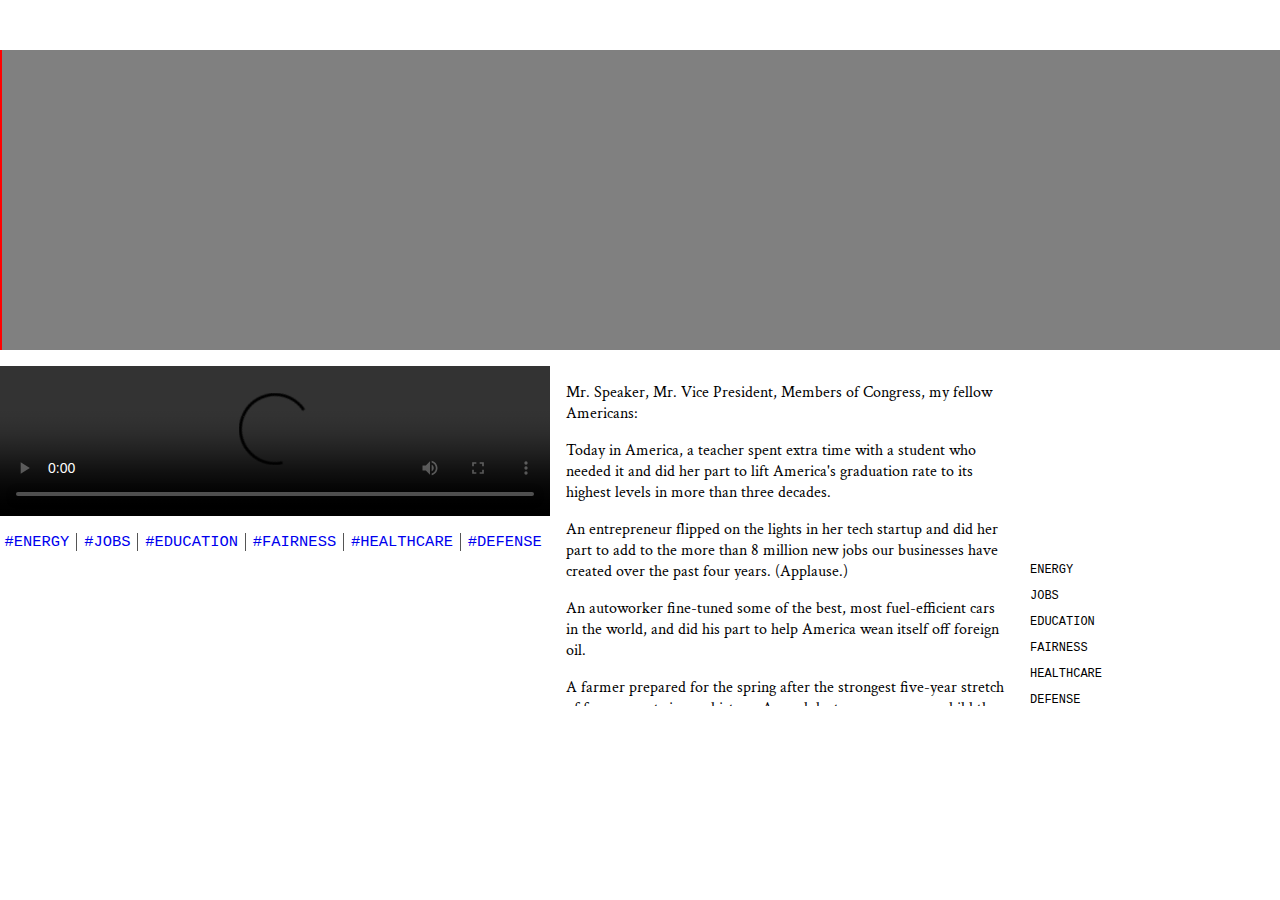
==== commit 41e08721: "Initial D3 work" ====
--- a/SOTU.html
+++ b/SOTU.html
@@ -6,10 +6,14 @@
 	</head>
 
 	<body>
-		<div id='hashtag-plot'>
-			<div id='scrub-bar'></div>
+		<div id='scrub-container'>
+			<div id='hashtag-plot'>
+				<svg width="1280" height="300">
+	  				<rect x='0' y='0' width="1280" height="300" fill="grey" />
+	 			</svg>
+				<div id='scrub-bar'></div>
+			</div>
 		</div>
-
 		<div id='container'>
 			<div class='panel' id='left'>
 				<video id='sotu-video' src='./media/sotu.mp4' controls></video>
@@ -310,7 +314,7 @@
 						<p>More than nine million Americans have signed up for private health insurance or Medicaid coverage.</p>
 					</div>
 
-					<div id="transcript-time-2681">
+					<div id="transcript-time-2683">
 						<p>And here's another number: zero. Because of this law, no American, none, zero, can ever again be dropped or denied coverage for a pre-existing condition like asthma or back pain or cancer. (Cheers, applause.) No woman can ever be charged more just because she's a woman. (Cheers, applause.) And we did all this while adding years to Medicare's finances, keeping Medicare premiums flat and lowering prescription costs for millions of seniors.</p>
 					</div>
 
@@ -320,11 +324,11 @@
 						<p>(Cheers, applause.) The first 40 were plenty. We all owe it to the American people to say what we're for, not just what we're against.</p>
 					</div>
 
-					<div id="transcript-time-2735">
+					<div id="transcript-time-2815">
 						<p>And if you want to know the real impact this law is having, just talk to Governor Steve Beshear of Kentucky, who's here tonight. Now, Kentucky's not the most liberal part of the country. That's not where I got my highest vote totals. (Laughter.) But he's like a man possessed when it comes to covering his commonwealth's families. They're our neighbors and our friends, he said. They're people we shop and go to church with -- farmers out on the tractor, grocery clerks. They're people who go to work every morning praying they don't get sick. No one deserves to live that way.</p>
 					</div>
 
-					<div id="transcript-time-2854">
+					<div id="transcript-time-2856">
 						<p>Steve's right. That's why tonight I ask every American who knows someone without health insurance to help them get covered by March 31st. Help them get covered. (Applause.) Moms, get on your kids to sign up. Kids, call your mom and walk her through the application. It'll give her some peace of mind, and plus, she'll appreciate hearing from you. (Laughter.)</p>
 					</div>
 
@@ -500,8 +504,10 @@
 			</div>
 		</div>
 
+
 		<script src='./data/values.json'></script> <!-- Note that tweetValues is defined in here, the json is executable JavaScript -->
 		<script src='./script.js'></script>
+		<script src="http://d3js.org/d3.v3.min.js" charset="utf-8"></script>
 	</body>
 
 </html>
--- a/style.css
+++ b/style.css
@@ -0,0 +1,170 @@
+/* Getting rid of default margins & paddings */
+html, body {
+	margin: 0;
+	padding: 0;
+}
+
+
+/* Hashtag Plot */
+
+#hashtag-plot {
+	/* background: url('./media/hashtagVolume.png'); /* screenshot from twitter's site */
+	/* background-size: contain; /* Auto-scaling the image to fit in the div */
+
+	width: 1280px;
+	height: 300px;
+	margin-top: 50px;
+	margin-right: auto;
+	margin-left: auto;
+	margin-bottom: 1em;
+	position: relative;
+
+}
+
+#scrub-bar {
+	position: absolute;
+	left: 0;
+	top:0;
+	width: 2px;
+	height: 100%;
+	background-color: red;
+}
+
+
+#container {
+	width: 1280px;
+
+	margin-left: auto;
+	margin-right: auto;
+
+	overflow: hidden;
+}
+
+.panel {
+	float:left;
+	height: 350px;
+}
+
+
+/* Left Panel */
+
+#left {
+	width: 43%;
+}
+
+#sotu-video {
+	width: 100%;
+}
+
+nav {
+	width: 100%	;
+	
+	margin-top: 1em;
+}
+
+nav ol {
+	text-align: center;
+
+	list-style-type: none; /* Getting rid of the typical bullets */
+
+	margin: 0;
+	padding: 0;
+}
+
+nav li {
+	display: inline;
+
+	border-right: 1px #555 solid;
+
+	padding-right: 0.45em;
+	padding-left: 0.1875em;
+
+	text-transform: uppercase;
+	font-family: Courier, serif;
+	font-size: 0.9655em;
+}
+
+nav li:last-child {
+	border-right: none; /* Removing the border that creates the divider on the last hashtag element */
+}
+
+li a {
+	text-decoration: none; /* Removing the defaul styling of links (i.e. underling) */
+}
+
+
+/* Middle Panel */
+
+#middle {
+	width: 37%;
+}
+
+#sotu-transcript {
+	font-family: 'Crimson Text', serif;
+
+	overflow-y: auto;
+
+	height: 340px;
+	padding-left: 1em;
+	padding-right: 1em;
+}
+
+
+/* Right Panel */
+
+#right {
+	width: 20%;
+}
+
+#map {
+	height: 50%;
+}
+
+#map object {
+	-webkit-transform: scale(0.2875); /* Scaling down the original SVG */
+	-webkit-transform-origin: 0 0; /* Changing where it's scaled from to the origin instead of the center */
+
+	transform: scale(0.2875);
+	transform-origin: 0 0;
+}
+
+#hashtag-chart ol {
+	padding: 0;
+	padding-left: 0.125em;
+
+	margin: 0.25em;
+	margin-top: 1.25em;
+
+	list-style-type: none;
+}
+
+#hashtag-chart li {
+	height: 1em;
+	width: 100%;
+
+	margin: 0;
+	margin-bottom: 0.625em;
+}
+
+#hashtag-chart li .hashtag {
+	float: left;
+	width: 25%;
+
+	text-transform: uppercase;
+	font-family: Courier, serif;
+	font-size: 0.75em;
+	line-height: calc(0.75em * 2.166);
+	
+	-webkit-transition: 250ms linear;
+	transition: 250ms linear;
+}
+
+#hashtag-chart li .bar {
+	height: 1.25em;
+	width: 65%;
+
+	float: right;
+	
+	-webkit-transition: 250ms linear;
+	transition: 250ms linear;
+}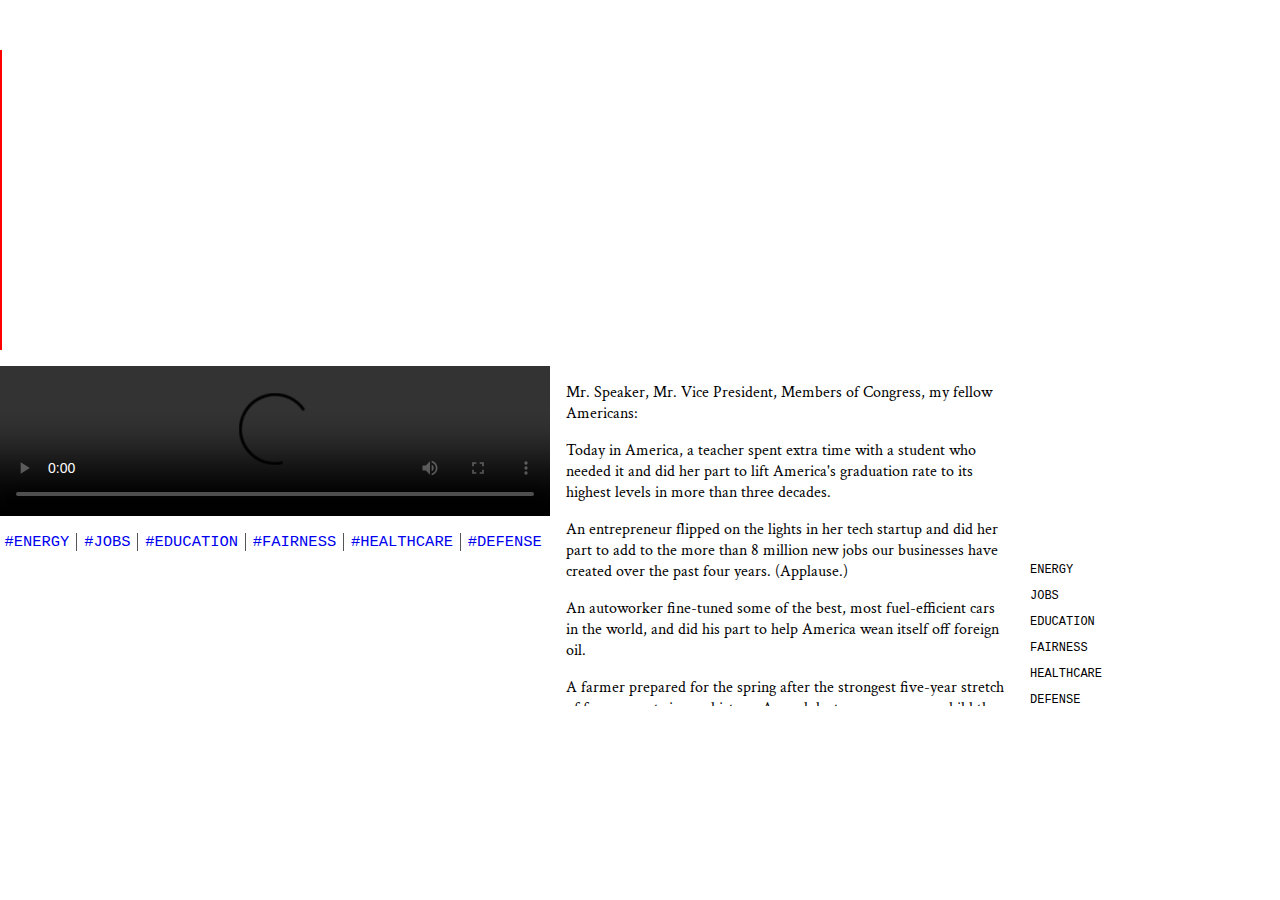
==== commit 1bd4c233: "initial submit of dummy processing code" ====
--- a/SOTU.html
+++ b/SOTU.html
@@ -3,17 +3,19 @@
 	<head>
 		<link rel='stylesheet' type='text/css' href='./style.css'>
 		<link href='http://fonts.googleapis.com/css?family=Crimson+Text' rel='stylesheet' type='text/css'>
+		<script src='https://github.com/downloads/processing-js/processing-js/processing-1.4.1.js'></script>
 	</head>
 
 	<body>
-		<div id='scrub-container'>
+
 			<div id='hashtag-plot'>
-				<svg width="1280" height="300">
+				<!-- <svg width="1280" height="300">
 	  				<rect x='0' y='0' width="1280" height="300" fill="grey" />
-	 			</svg>
+	 			</svg> -->
+	 			<canvas></canvas>
 				<div id='scrub-bar'></div>
 			</div>
-		</div>
+
 		<div id='container'>
 			<div class='panel' id='left'>
 				<video id='sotu-video' src='./media/sotu.mp4' controls></video>
--- a/style.css
+++ b/style.css
@@ -4,6 +4,7 @@
 	padding: 0;
 }
 
+canvas { outline: none; }
 
 /* Hashtag Plot */
 
